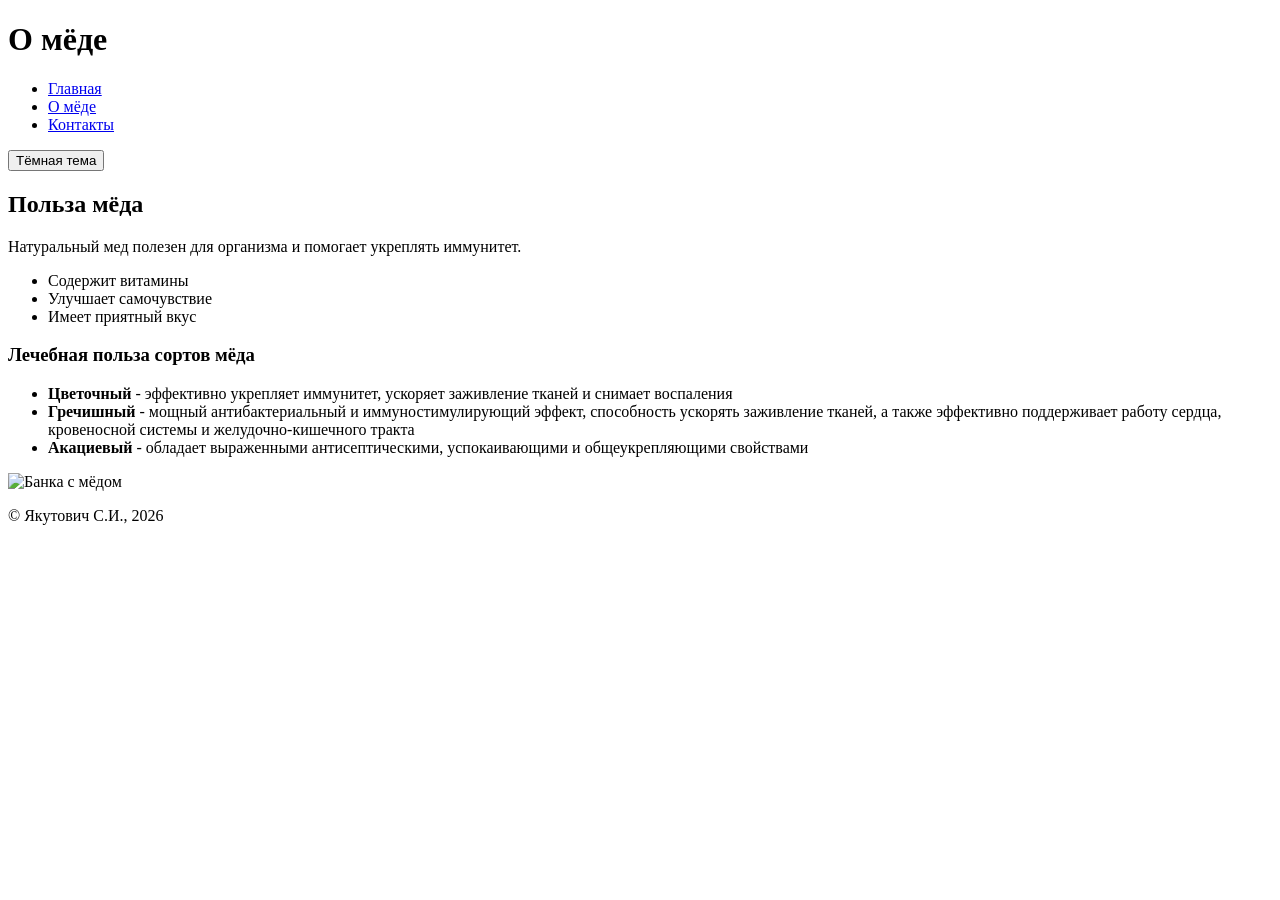
==== about.html @ ae2fecbd "Add files via upload" ====
<!DOCTYPE html>
<html lang="ru">
<head>
  <meta charset="utf-8">
  <meta name="viewport" content="width=device-width, initial-scale=1">
  <meta name="color-scheme" content="light dark">
  <title>О мёде</title>
  <link rel="stylesheet" href="css/style.css">
  <script>
    (function() {
      const savedTheme = localStorage.getItem('theme');
      if (savedTheme) {
        document.documentElement.setAttribute('data-theme', savedTheme);
      } else if (window.matchMedia('(prefers-color-scheme: dark)').matches) {
        document.documentElement.setAttribute('data-theme', 'dark');
      }
    })();
  </script>
</head>
<body>
  <header>
    <h1>О мёде</h1>
    <nav>
  <ul>
    <li><a href="index.html">Главная</a></li>
    <li><a href="about.html">О мёде</a></li>
    <li><a href="contact.html">Контакты</a></li>
  </ul>
</nav>
    <button id="theme-toggle" aria-label="Переключить тему">Тёмная тема</button>
  </header>

  <main>
    <section>
      <h2>Польза мёда</h2>
      <p>Натуральный мед полезен для организма и помогает укреплять иммунитет.</p>
      <ul>
        <li>Содержит витамины</li>
        <li>Улучшает самочувствие</li>
        <li>Имеет приятный вкус</li>
      </ul>
      
      <h3>Лечебная польза сортов мёда</h3>
      <ul>
        <li><strong>Цветочный</strong> - эффективно укрепляет иммунитет, ускоряет заживление тканей и снимает воспаления</li>
        <li><strong>Гречишный</strong> - мощный антибактериальный и иммуностимулирующий эффект, способность ускорять заживление тканей, а также эффективно поддерживает работу сердца, кровеносной системы и желудочно-кишечного тракта</li>
        <li><strong>Акациевый</strong> - обладает выраженными антисептическими, успокаивающими и общеукрепляющими свойствами</li>
      </ul>
      
      <img src="../sources/images/meede.jpeg" alt="Банка с мёдом">
    </section>
  </main>

  <footer>
    <p>&copy; Якутович С.И., 2026</p>
  </footer>

  <script src="js/script.js"></script>
</body>
</html>
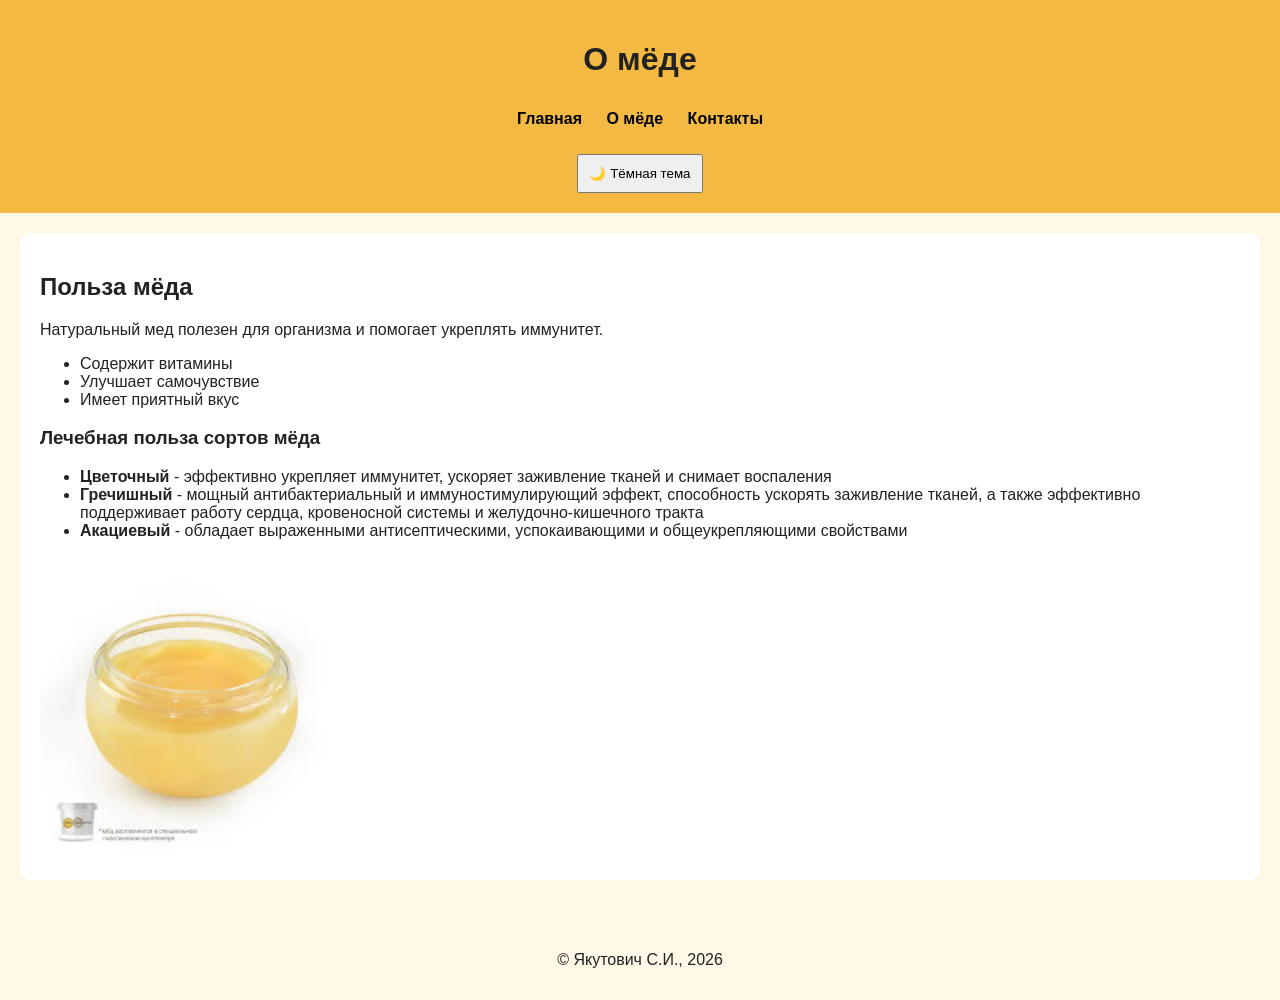
==== commit 3c2363d1: "Update about.html" ====
--- a/about.html
+++ b/about.html
@@ -47,7 +47,7 @@
         <li><strong>Акациевый</strong> - обладает выраженными антисептическими, успокаивающими и общеукрепляющими свойствами</li>
       </ul>
       
-      <img src="../sources/images/meede.jpeg" alt="Банка с мёдом">
+      <img src="meede.jpeg" alt="Банка с мёдом">
     </section>
   </main>
 
@@ -57,4 +57,4 @@
 
   <script src="js/script.js"></script>
 </body>
-</html>+</html>
--- a/css/style.css
+++ b/css/style.css
@@ -0,0 +1,34 @@
+:root {
+    --bg-color: #fff8e7;
+    --text-color: #222;
+    --header-color: #f4b942;
+}
+[data-theme="dark"] {
+    --bg-color: #222;
+    --text-color: #ffffff;
+    --header-color: #444;
+}
+body {
+    margin: 0;
+    font-family: Arial, sans-serif;
+    background-color: var(--bg-color);
+    color: var(--text-color);
+}
+header {
+    background-color: var(--header-color);
+    text-align: center;
+    padding: 20px;
+}
+nav ul {list-style:none;padding:0;}
+nav li {display:inline-block;margin:10px;}
+nav a {text-decoration:none;color:black;font-weight:bold;}
+main {padding:20px;}
+section {background:white;padding:20px;border-radius:10px;}
+img {width:300px;max-width:100%;border-radius:10px;}
+button {padding:10px;cursor:pointer;}
+footer {text-align:center;padding:15px;margin-top:20px;}
+[data-theme="dark"] section {background:#333;}
+@media (max-width:768px){
+ nav li{display:block;margin:10px 0;}
+ img{width:100%;}
+}
